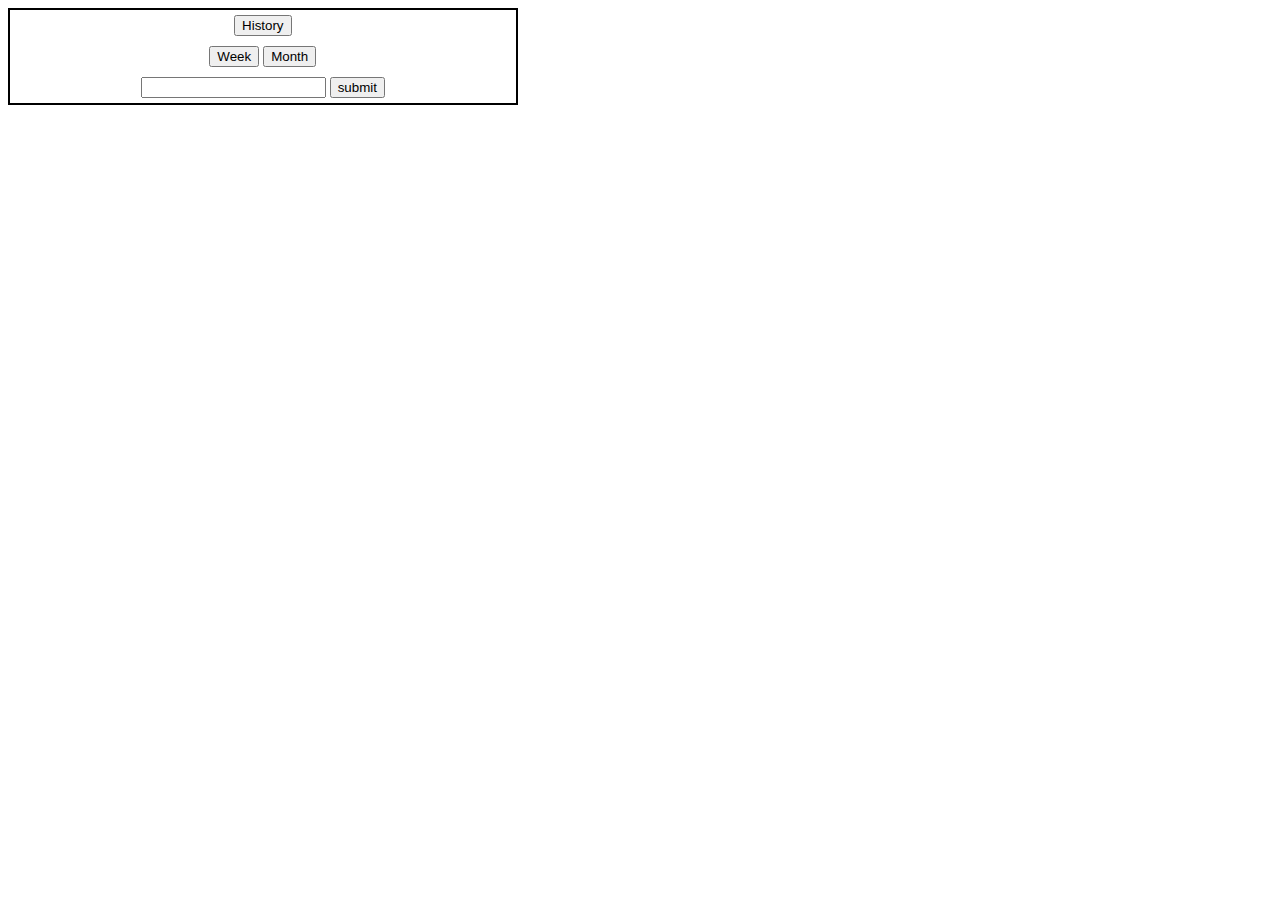
==== templates/index.html @ f22a3fa8 "hola" ====
<!DOCTYPE html>
<html>
<head>
    <title>Gastos</title>
    <link rel="stylesheet" href="/staticFiles/style.css">
</head>
<body>
    <div class="container">
        <form>
            <input type="submit" value="History">
        </form>
        <form>
            <input type="submit" value="Week">
            <input type="submit" value="Month">
        </form>
        <form id="form-cantidad">
            <input type="number">
            <input type="submit" value="submit">
        </form>        
    </div>
</body>
</html>
---- staticFiles/style.css ----
.container{
    display: flex;
    width: 40%;
    align-items: center;
    flex-direction: column;
    border: 2px solid black;
}

form {
    margin: 5px 1px;
}
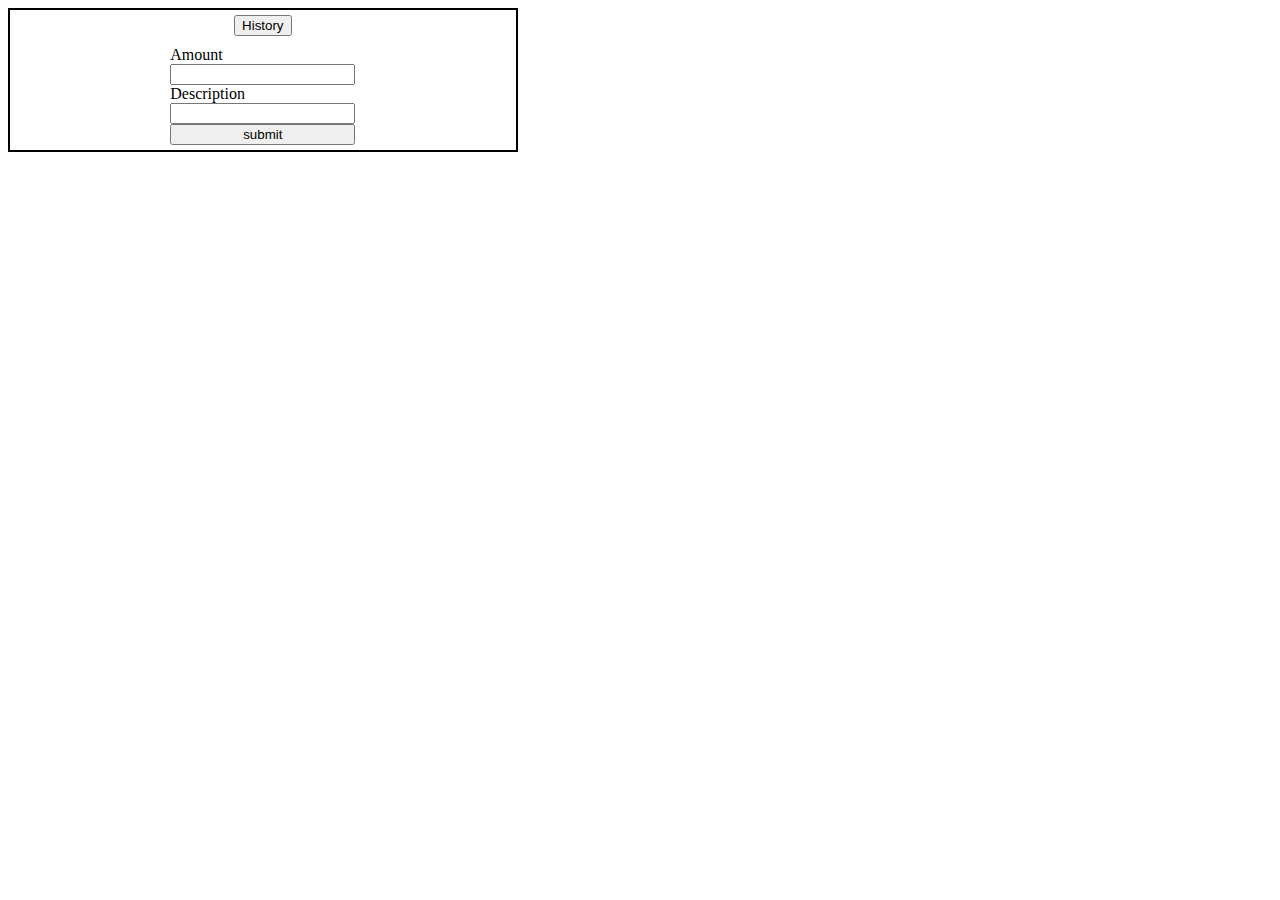
==== commit ef7d4072: "Rehecho" ====
--- a/templates/index.html
+++ b/templates/index.html
@@ -1,22 +1,21 @@
-<!DOCTYPE html>
-<html>
-<head>
-    <title>Gastos</title>
-    <link rel="stylesheet" href="/staticFiles/style.css">
-</head>
-<body>
-    <div class="container">
-        <form>
-            <input type="submit" value="History">
-        </form>
-        <form>
-            <input type="submit" value="Week">
-            <input type="submit" value="Month">
-        </form>
-        <form id="form-cantidad">
-            <input type="number">
-            <input type="submit" value="submit">
-        </form>        
-    </div>
-</body>
+<!DOCTYPE html>
+<html>
+<head>
+    <title>Gastos</title>
+    <link rel="stylesheet" href="/staticFiles/style.css">
+</head>
+<body>
+    <div class="container">
+        <form action="historial.html">
+            <input type="submit" value="History">
+        </form>
+        <form action="nuevo" method="post" id="form-cantidad">        
+            <label>Amount</label>
+            <input type="number" name="aam">        
+            <label>Description</label>
+            <input type="text" name="dde">
+            <input type="submit" value="submit">
+        </form>        
+    </div>
+</body>
 </html>--- a/staticFiles/style.css
+++ b/staticFiles/style.css
@@ -1,11 +1,21 @@
-.container{
-    display: flex;
-    width: 40%;
-    align-items: center;
-    flex-direction: column;
-    border: 2px solid black;
-}
-
-form {
-    margin: 5px 1px;
-}
+.container{
+    display: flex;
+    width: 40%;
+    align-items: center;
+    flex-direction: column;
+    border: 2px solid black;
+}
+
+form {
+    display: flex;
+    margin: 5px 1px;
+    flex-direction: column;
+}
+
+.description{
+    
+}
+
+.monto{
+    
+}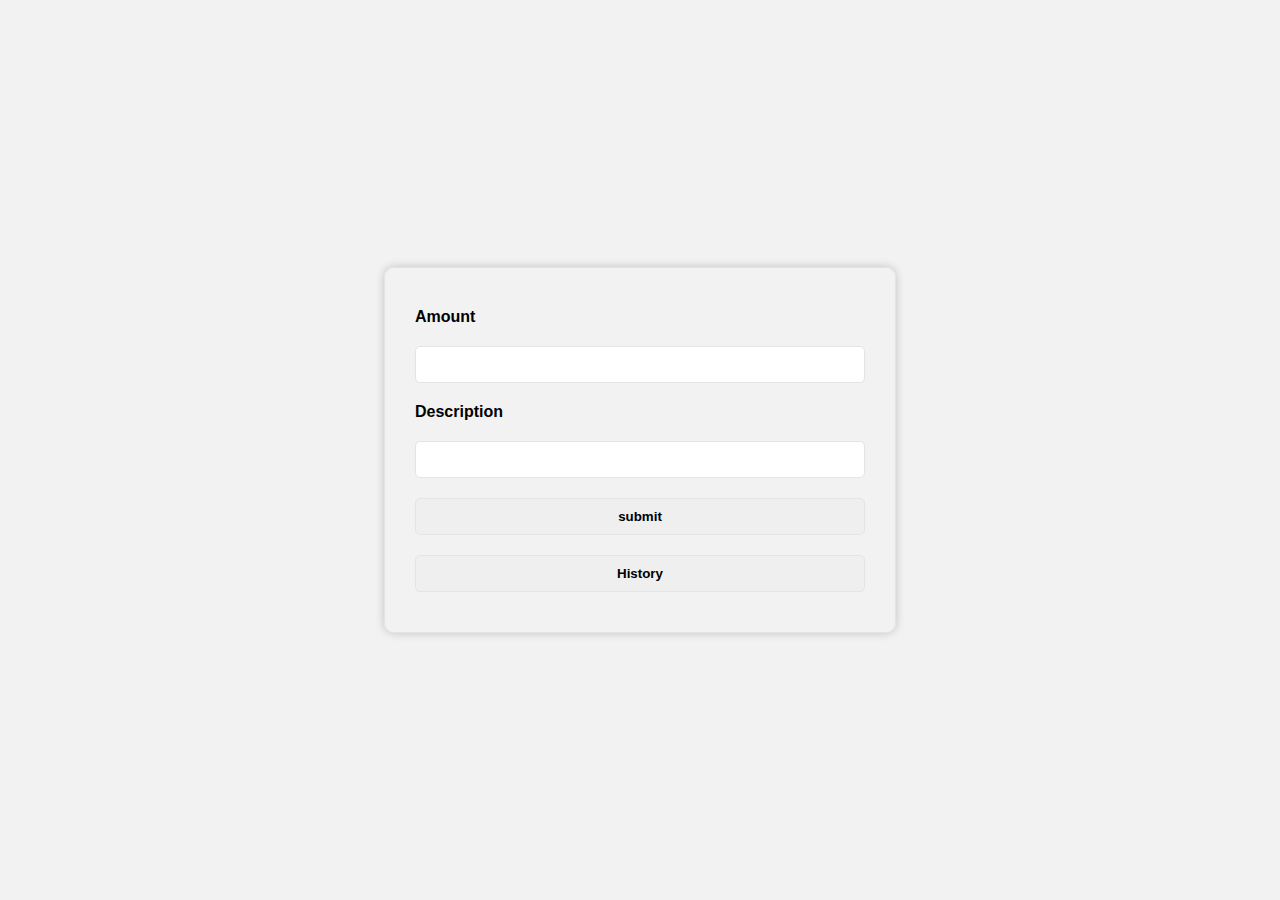
==== commit a822b728: "Add files via upload" ====
--- a/templates/index.html
+++ b/templates/index.html
@@ -6,16 +6,16 @@
 </head>
 <body>
     <div class="container">
-        <form action="historial.html">
-            <input type="submit" value="History">
-        </form>
         <form action="nuevo" method="post" id="form-cantidad">        
-            <label>Amount</label>
+            <label class="amount-title">Amount</label>
             <input type="number" name="aam">        
-            <label>Description</label>
+            <label class="description-title">Description</label>
             <input type="text" name="dde">
             <input type="submit" value="submit">
-        </form>        
+        </form>    
+        <form action="/historial">
+            <input type="submit" value="History">
+        </form>    
     </div>
 </body>
 </html>--- a/staticFiles/style.css
+++ b/staticFiles/style.css
@@ -1,21 +1,112 @@
+*{
+    margin: 0 auto;
+    padding: 0;
+    box-sizing: border-box;
+}
+
+body{
+    background-color: #f2f2f2;
+    font-family: 'Roboto', sans-serif;
+    height: 100vh;
+    place-items: center;
+    display: flex;
+    justify-content: center;
+}
+
+
 .container{
-    display: flex;
     width: 40%;
-    align-items: center;
-    flex-direction: column;
-    border: 2px solid black;
+    border: 1px solid rgb(231, 227, 227);
+    border-radius: 10px;
+    box-shadow: 0 0 10px 0 rgba(0, 0, 0, 0.2);
+    padding: 30px;
 }
 
 form {
     display: flex;
-    margin: 5px 1px;
     flex-direction: column;
+    position: relative;
 }
 
-.description{
-    
+form input {
+    margin: 10px 0;
+    padding: 10px;
+    border: 1px solid rgb(231, 227, 227);
+    border-radius: 5px;
+    outline: none;
 }
 
-.monto{
-    
-}+form input[type="submit"] {
+    color: black;
+    font-weight: bold;
+    cursor: pointer;
+}
+
+form input[type="submit"]:hover {
+    background-color: rgb(210, 208, 208);
+    outline: 1px solid rgb(151, 146, 146);
+}
+form label {
+    font-weight: bold;
+    margin: 10px 0;
+}
+
+.history-container {
+    width: 40%;
+    border: 1px solid rgb(231, 227, 227);
+    border-radius: 10px;
+    box-shadow: 0 0 10px 0 rgba(0, 0, 0, 0.2);
+    padding: 30px;
+}
+
+.history-container h1 {
+    text-align: center;
+}
+
+.history-container > form{
+    margin-right: 25rem;
+    width: 30%;
+}
+
+table {
+    width: 100%;
+    border-collapse: collapse;
+    position: relative;
+}
+table th, table td {
+    border: 1px solid rgb(231, 227, 227);
+    padding: 10px;
+}
+
+table th {
+    background-color: rgb(231, 227, 227);
+}
+
+table tr:hover {
+    background-color:  rgb(210, 208, 208);;
+}
+
+table tr td input[type='submit'] {
+    background-color: transparent;
+    cursor: pointer;
+    color: red;
+    border: none;
+    font-weight: bold;
+    display: block;
+    width: 100%;
+}
+.gg-trash{
+    position: absolute;
+    display: block;
+    z-index: 100;
+    left: -2.5rem;
+    top: -1rem;
+}
+.gg-arrow-left{
+    display: block;
+    position: absolute;
+    margin-top: -2.5rem;
+    margin-left: 2rem;
+    z-index: 100;
+    margin-bottom: 2.5rem;
+}
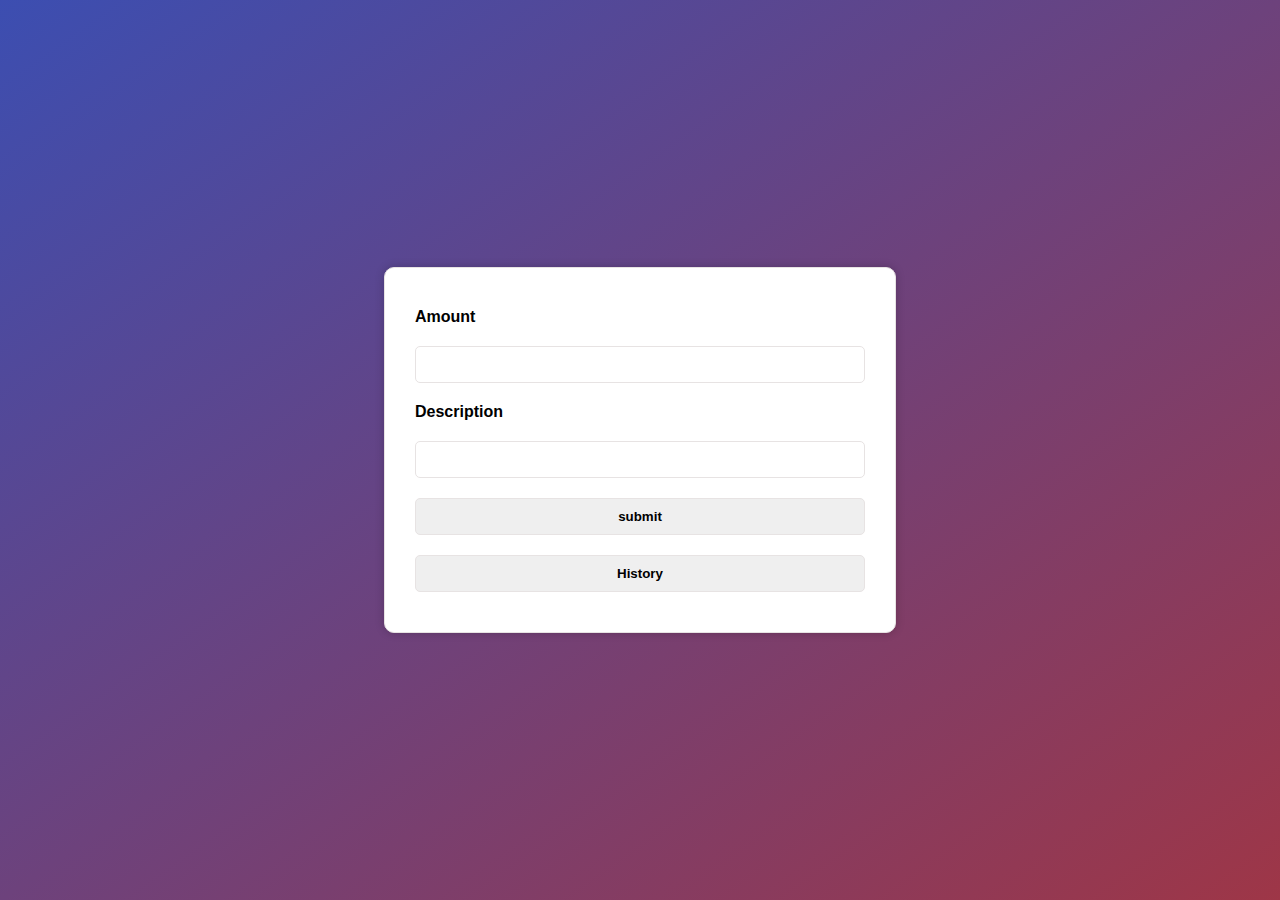
==== commit 335b6f1d: "estilos" ====
--- a/templates/index.html
+++ b/templates/index.html
@@ -4,7 +4,7 @@
     <title>Gastos</title>
     <link rel="stylesheet" href="/staticFiles/style.css">
 </head>
-<body>
+<body class="body-index">
     <div class="container">
         <form action="nuevo" method="post" id="form-cantidad">        
             <label class="amount-title">Amount</label>
--- a/staticFiles/style.css
+++ b/staticFiles/style.css
@@ -4,13 +4,25 @@
     box-sizing: border-box;
 }
 
-body{
+.body-history{
     background-color: #f2f2f2;
     font-family: 'Roboto', sans-serif;
     height: 100vh;
     place-items: center;
     display: flex;
     justify-content: center;
+    background: linear-gradient(to bottom right, rgb(158, 54, 71), rgb(60, 78, 177));
+}
+
+
+.body-index{
+    background-color: #f2f2f2;
+    font-family: 'Roboto', sans-serif;
+    height: 100vh;
+    place-items: center;
+    display: flex;
+    justify-content: center;
+    background: linear-gradient(to bottom right, rgb(60, 78, 177), rgb(158, 54, 71));
 }
 
 
@@ -20,6 +32,7 @@
     border-radius: 10px;
     box-shadow: 0 0 10px 0 rgba(0, 0, 0, 0.2);
     padding: 30px;
+    background-color: white;
 }
 
 form {
@@ -57,6 +70,7 @@
     border-radius: 10px;
     box-shadow: 0 0 10px 0 rgba(0, 0, 0, 0.2);
     padding: 30px;
+    background-color: white;
 }
 
 .history-container h1 {
@@ -95,18 +109,16 @@
     display: block;
     width: 100%;
 }
-.gg-trash{
-    position: absolute;
-    display: block;
-    z-index: 100;
-    left: -2.5rem;
-    top: -1rem;
+
+.delettt{
+    padding: 0;
 }
+
 .gg-arrow-left{
     display: block;
     position: absolute;
     margin-top: -2.5rem;
-    margin-left: 2rem;
+    margin-left: 0.4rem;
     z-index: 100;
     margin-bottom: 2.5rem;
-}
+}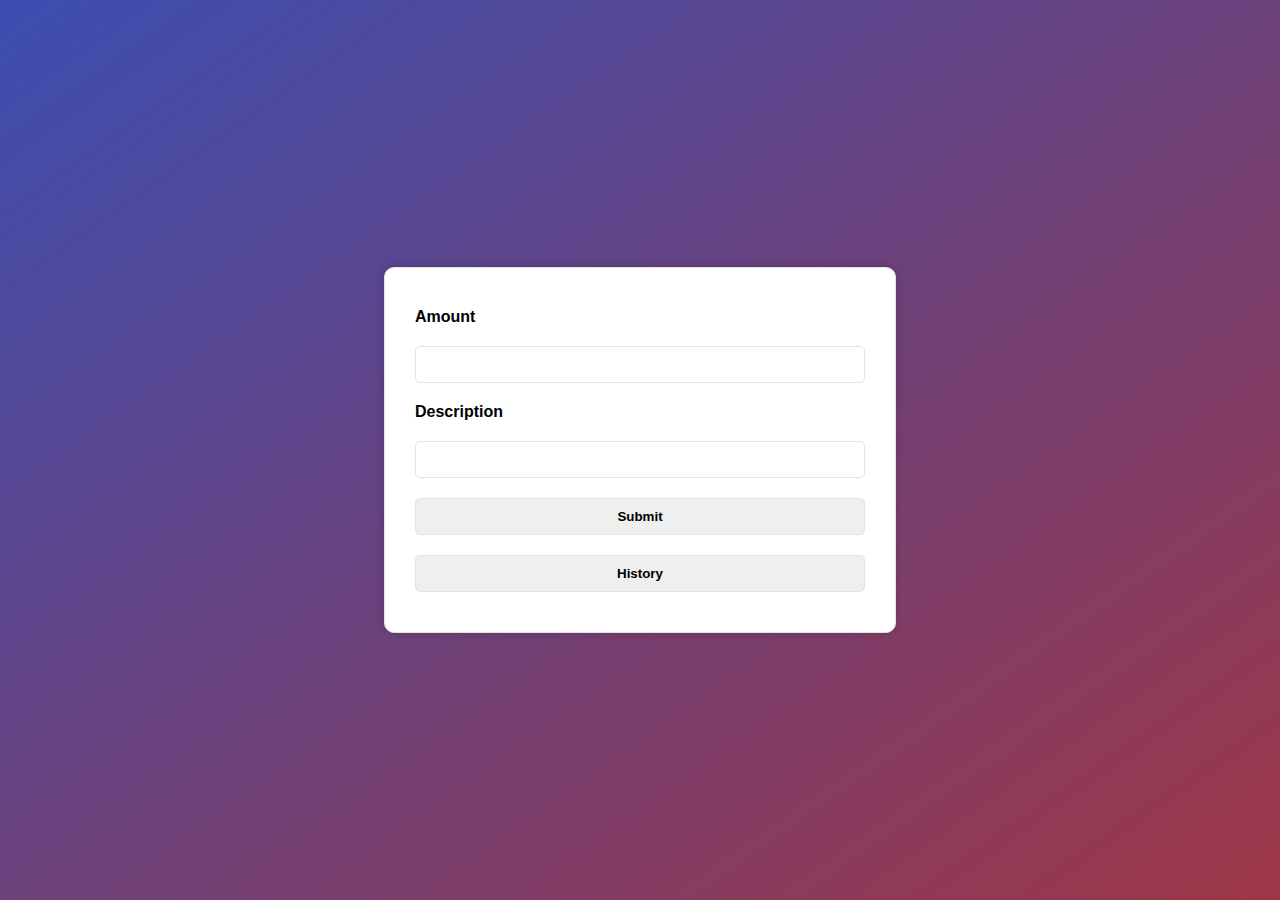
==== commit 3c71e13f: "Cambios añadidos" ====
--- a/templates/index.html
+++ b/templates/index.html
@@ -6,12 +6,12 @@
 </head>
 <body class="body-index">
     <div class="container">
-        <form action="nuevo" method="post" id="form-cantidad">        
+        <form action="nuevo" method="post" id="form-cantidad">
             <label class="amount-title">Amount</label>
             <input type="number" name="aam">        
             <label class="description-title">Description</label>
             <input type="text" name="dde">
-            <input type="submit" value="submit">
+            <input type="submit" value="Submit">
         </form>    
         <form action="/historial">
             <input type="submit" value="History">
--- a/staticFiles/style.css
+++ b/staticFiles/style.css
@@ -2,6 +2,15 @@
     margin: 0 auto;
     padding: 0;
     box-sizing: border-box;
+}
+
+.body-login{
+    background: linear-gradient(-45deg, #f5825f, #ee3179, #5bbfe3, #4ee0be);
+    font-family: 'Roboto', sans-serif;
+    height: 100vh;
+    place-items: center;
+    display: flex;
+    justify-content: center;
 }
 
 .body-history{
@@ -27,7 +36,18 @@
 
 
 .container{
+    margin: 0 4vh;
     width: 40%;
+    border: 1px solid rgb(231, 227, 227);
+    border-radius: 10px;
+    box-shadow: 0 0 10px 0 rgba(0, 0, 0, 0.2);
+    padding: 30px;
+    background-color: white;
+}
+
+.container-register{
+    margin: 0 4vh;
+    width: 25%;
     border: 1px solid rgb(231, 227, 227);
     border-radius: 10px;
     box-shadow: 0 0 10px 0 rgba(0, 0, 0, 0.2);
@@ -65,7 +85,7 @@
 }
 
 .history-container {
-    width: 40%;
+    width: 60%;
     border: 1px solid rgb(231, 227, 227);
     border-radius: 10px;
     box-shadow: 0 0 10px 0 rgba(0, 0, 0, 0.2);
@@ -82,14 +102,21 @@
     width: 30%;
 }
 
+.descriii {
+    word-break: break-word;
+    overflow-wrap: break-word;
+}
+
 table {
     width: 100%;
     border-collapse: collapse;
     position: relative;
+
 }
 table th, table td {
     border: 1px solid rgb(231, 227, 227);
     padding: 10px;
+    max-width: 200px;
 }
 
 table th {
@@ -107,7 +134,6 @@
     border: none;
     font-weight: bold;
     display: block;
-    width: 100%;
 }
 
 .delettt{
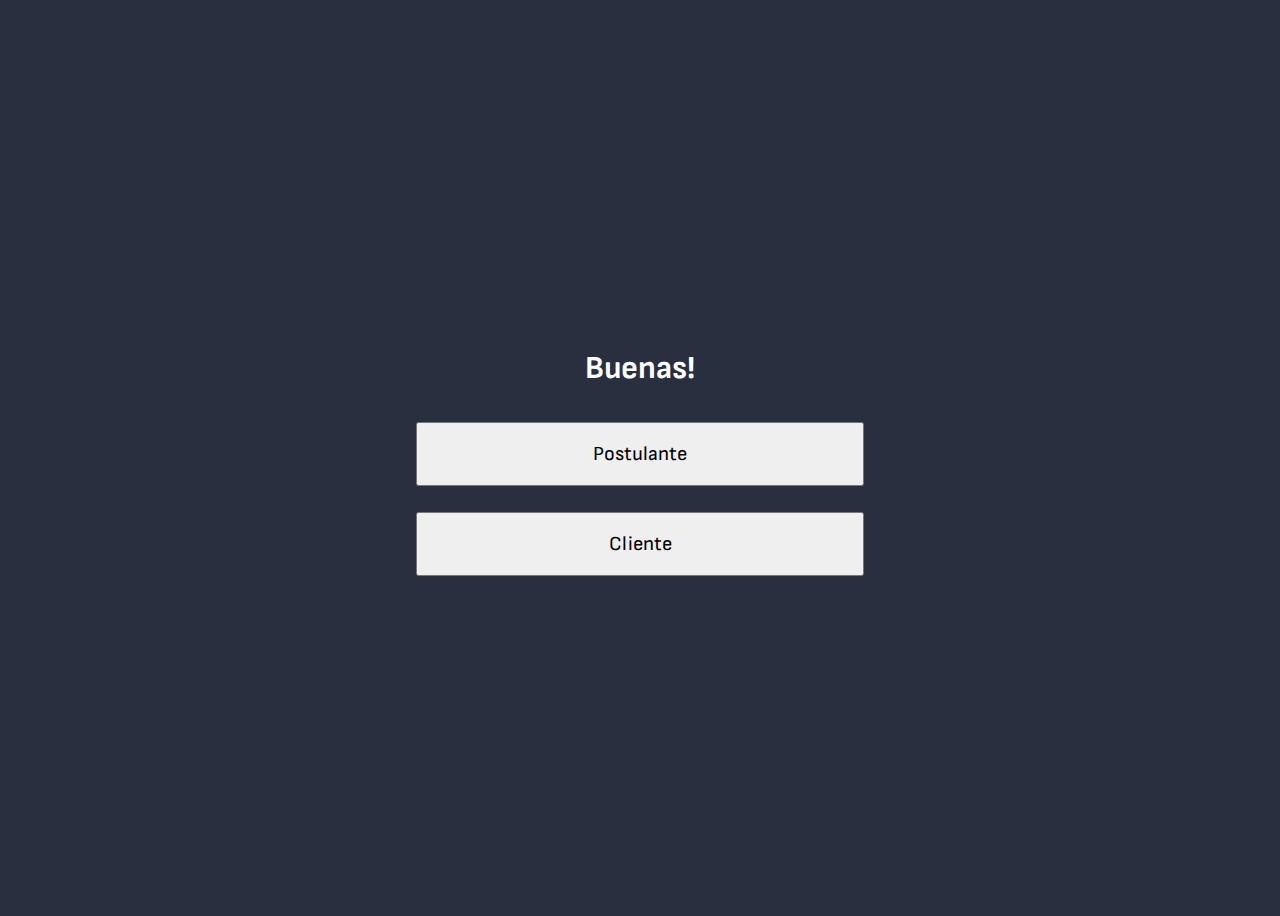
==== commit 51f59298: "Nueva app" ====
--- a/templates/index.html
+++ b/templates/index.html
@@ -1,20 +1,20 @@
 <!DOCTYPE html>
 <html>
 <head>
-    <title>Gastos</title>
-    <link rel="stylesheet" href="/staticFiles/style.css">
+    <title>0x2 Index</title>
+    <link rel="stylesheet" href="../staticFiles/style.css">
+    <link rel="preconnect" href="https://fonts.googleapis.com">
+    <link rel="preconnect" href="https://fonts.gstatic.com" crossorigin>
+    <link href="https://fonts.googleapis.com/css2?family=Sofia+Sans:wght@500&display=swap" rel="stylesheet">
 </head>
-<body class="body-index">
-    <div class="container">
-        <form action="nuevo" method="post" id="form-cantidad">
-            <label class="amount-title">Amount</label>
-            <input type="number" name="aam">        
-            <label class="description-title">Description</label>
-            <input type="text" name="dde">
-            <input type="submit" value="Submit">
-        </form>    
-        <form action="/historial">
-            <input type="submit" value="History">
+<body>
+    <div class="a">
+        <h1>Buenas!</h1>
+        <form action="postulante" method="get">
+            <input type="submit" value="Postulante">
+        </form>
+        <form action="cliente" method="get">
+            <input type="submit" value="Cliente">
         </form>    
     </div>
 </body>
--- a/staticFiles/style.css
+++ b/staticFiles/style.css
@@ -1,150 +1,44 @@
 *{
-    margin: 0 auto;
-    padding: 0;
-    box-sizing: border-box;
+    font-family: 'Sofia Sans', sans-serif;
 }
 
-.body-login{
-    background: linear-gradient(-45deg, #f5825f, #ee3179, #5bbfe3, #4ee0be);
-    font-family: 'Roboto', sans-serif;
+:root{
+    --first: #A1C2FF;
+    --second: #91AEE6;
+    --therth: #7891BF;
+    --fourth: #506180;
+    --fiveth: #283040;
+}
+
+body{
+    background-color: #283040;
     height: 100vh;
-    place-items: center;
+}
+
+body h1{
+    color: white;
+}
+
+.a{
     display: flex;
     justify-content: center;
-}
-
-.body-history{
-    background-color: #f2f2f2;
-    font-family: 'Roboto', sans-serif;
-    height: 100vh;
-    place-items: center;
-    display: flex;
-    justify-content: center;
-    background: linear-gradient(to bottom right, rgb(158, 54, 71), rgb(60, 78, 177));
+    align-items: center;
+    text-align: center;
+    flex-direction: column;
+    height: 100%;
 }
 
 
-.body-index{
-    background-color: #f2f2f2;
-    font-family: 'Roboto', sans-serif;
-    height: 100vh;
-    place-items: center;
+/*Botones (input)*/
+.a form input{
     display: flex;
-    justify-content: center;
-    background: linear-gradient(to bottom right, rgb(60, 78, 177), rgb(158, 54, 71));
+    width: 35vw;
+    margin: 1.4vh;
+    padding: 2vh;
+    font-size: 20px;
 }
 
-
-.container{
-    margin: 0 4vh;
-    width: 40%;
-    border: 1px solid rgb(231, 227, 227);
-    border-radius: 10px;
-    box-shadow: 0 0 10px 0 rgba(0, 0, 0, 0.2);
-    padding: 30px;
-    background-color: white;
+.a form input:hover{
+    box-shadow: 0 5px 5px 0 rgba(0,0,0,0.24),0 17px 50px 0 rgba(0,0,0,0.19);
 }
 
-.container-register{
-    margin: 0 4vh;
-    width: 25%;
-    border: 1px solid rgb(231, 227, 227);
-    border-radius: 10px;
-    box-shadow: 0 0 10px 0 rgba(0, 0, 0, 0.2);
-    padding: 30px;
-    background-color: white;
-}
-
-form {
-    display: flex;
-    flex-direction: column;
-    position: relative;
-}
-
-form input {
-    margin: 10px 0;
-    padding: 10px;
-    border: 1px solid rgb(231, 227, 227);
-    border-radius: 5px;
-    outline: none;
-}
-
-form input[type="submit"] {
-    color: black;
-    font-weight: bold;
-    cursor: pointer;
-}
-
-form input[type="submit"]:hover {
-    background-color: rgb(210, 208, 208);
-    outline: 1px solid rgb(151, 146, 146);
-}
-form label {
-    font-weight: bold;
-    margin: 10px 0;
-}
-
-.history-container {
-    width: 60%;
-    border: 1px solid rgb(231, 227, 227);
-    border-radius: 10px;
-    box-shadow: 0 0 10px 0 rgba(0, 0, 0, 0.2);
-    padding: 30px;
-    background-color: white;
-}
-
-.history-container h1 {
-    text-align: center;
-}
-
-.history-container > form{
-    margin-right: 25rem;
-    width: 30%;
-}
-
-.descriii {
-    word-break: break-word;
-    overflow-wrap: break-word;
-}
-
-table {
-    width: 100%;
-    border-collapse: collapse;
-    position: relative;
-
-}
-table th, table td {
-    border: 1px solid rgb(231, 227, 227);
-    padding: 10px;
-    max-width: 200px;
-}
-
-table th {
-    background-color: rgb(231, 227, 227);
-}
-
-table tr:hover {
-    background-color:  rgb(210, 208, 208);;
-}
-
-table tr td input[type='submit'] {
-    background-color: transparent;
-    cursor: pointer;
-    color: red;
-    border: none;
-    font-weight: bold;
-    display: block;
-}
-
-.delettt{
-    padding: 0;
-}
-
-.gg-arrow-left{
-    display: block;
-    position: absolute;
-    margin-top: -2.5rem;
-    margin-left: 0.4rem;
-    z-index: 100;
-    margin-bottom: 2.5rem;
-}